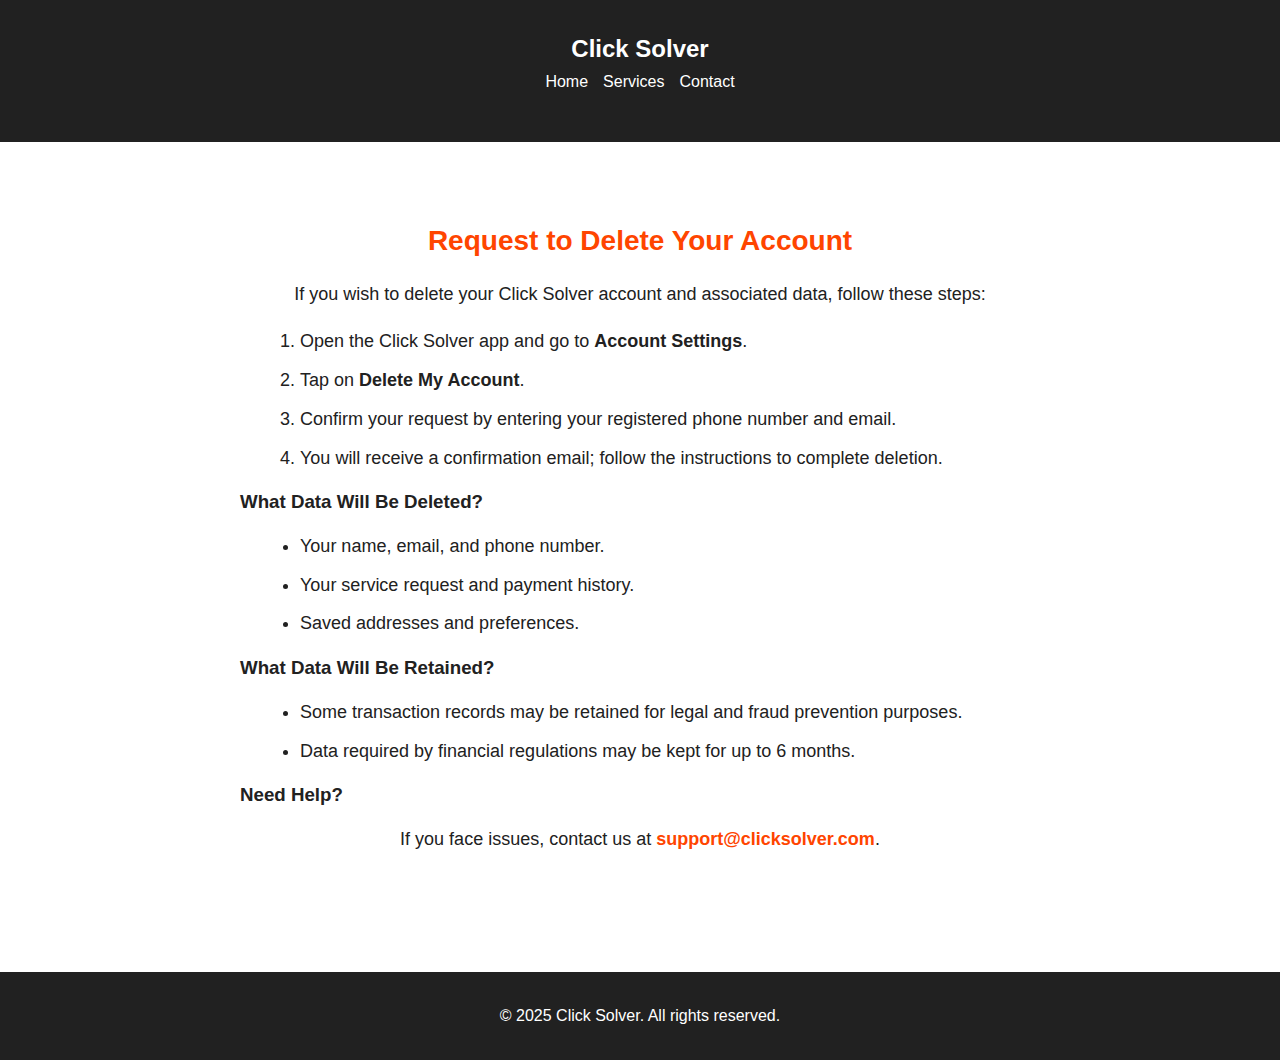
==== delete-account/index.html @ 700e9b3b "added delete-account detail" ====
<!DOCTYPE html>
<html lang="en">
<head>
  <meta charset="UTF-8">
  <meta name="viewport" content="width=device-width, initial-scale=1.0">
  <title>Delete Account - Click Solver</title>
  <meta name="description" content="Request to delete your Click Solver account. Learn how to remove your data and what information is retained.">
  
  <style>
    /* General Page Styling */
    body {
      font-family: Arial, sans-serif;
      margin: 0;
      padding: 0;
      background-color: #ffffff;
      color: #212121;
      text-align: center;
    }

    /* Container */
    .container {
      max-width: 800px;
      margin: 0 auto;
      padding: 20px;
    }

    /* Header */
    header {
      background-color: #212121;
      color: white;
      padding: 15px 0;
      text-align: center;
    }

    header h1 {
      font-size: 24px;
      margin: 0;
    }

    /* Navigation */
    nav ul {
      list-style: none;
      padding: 0;
      margin-top: 10px;
      display: flex;
      justify-content: center;
      gap: 15px;
    }

    nav ul li {
      display: inline;
    }

    nav ul li a {
      color: white;
      text-decoration: none;
      font-size: 16px;
    }

    nav ul li a:hover {
      text-decoration: underline;
    }

    /* Delete Account Section */
    .delete-account {
      padding: 40px 20px;
      text-align: left;
    }

    .delete-account h2 {
      color: #ff4500;
      font-size: 28px;
      text-align: center;
    }

    .delete-account p {
      font-size: 18px;
      line-height: 1.6;
      text-align: center;
    }

    .delete-account ol, .delete-account ul {
      font-size: 18px;
      line-height: 1.6;
      margin-left: 20px;
    }

    .delete-account ol li, .delete-account ul li {
      margin-bottom: 10px;
    }

    /* Email Link */
    .delete-account a {
      color: #ff4500;
      font-weight: bold;
      text-decoration: none;
    }

    .delete-account a:hover {
      text-decoration: underline;
    }

    /* Footer */
    footer {
      background-color: #212121;
      color: white;
      text-align: center;
      padding: 15px 0;
      margin-top: 40px;
    }

    footer p {
      margin: 0;
    }
  </style>
</head>
<body>
  <header>
    <div class="container">
      <h1>Click Solver</h1>
      <nav>
        <ul class="nav-links">
          <li><a href="/">Home</a></li>
          <li><a href="/#services">Services</a></li>
          <li><a href="/#contact">Contact</a></li>
        </ul>
      </nav>
    </div>
  </header>

  <section class="delete-account">
    <div class="container">
      <h2>Request to Delete Your Account</h2>
      <p>If you wish to delete your Click Solver account and associated data, follow these steps:</p>
      <ol>
        <li>Open the Click Solver app and go to <strong>Account Settings</strong>.</li>
        <li>Tap on <strong>Delete My Account</strong>.</li>
        <li>Confirm your request by entering your registered phone number and email.</li>
        <li>You will receive a confirmation email; follow the instructions to complete deletion.</li>
      </ol>

      <h3>What Data Will Be Deleted?</h3>
      <ul>
        <li>Your name, email, and phone number.</li>
        <li>Your service request and payment history.</li>
        <li>Saved addresses and preferences.</li>
      </ul>

      <h3>What Data Will Be Retained?</h3>
      <ul>
        <li>Some transaction records may be retained for legal and fraud prevention purposes.</li>
        <li>Data required by financial regulations may be kept for up to 6 months.</li>
      </ul>

      <h3>Need Help?</h3>
      <p>If you face issues, contact us at <a href="mailto:support@clicksolver.com">support@clicksolver.com</a>.</p>
    </div>
  </section>

  <footer>
    <div class="container">
      <p>&copy; 2025 Click Solver. All rights reserved.</p>
    </div>
  </footer>
</body>
</html>
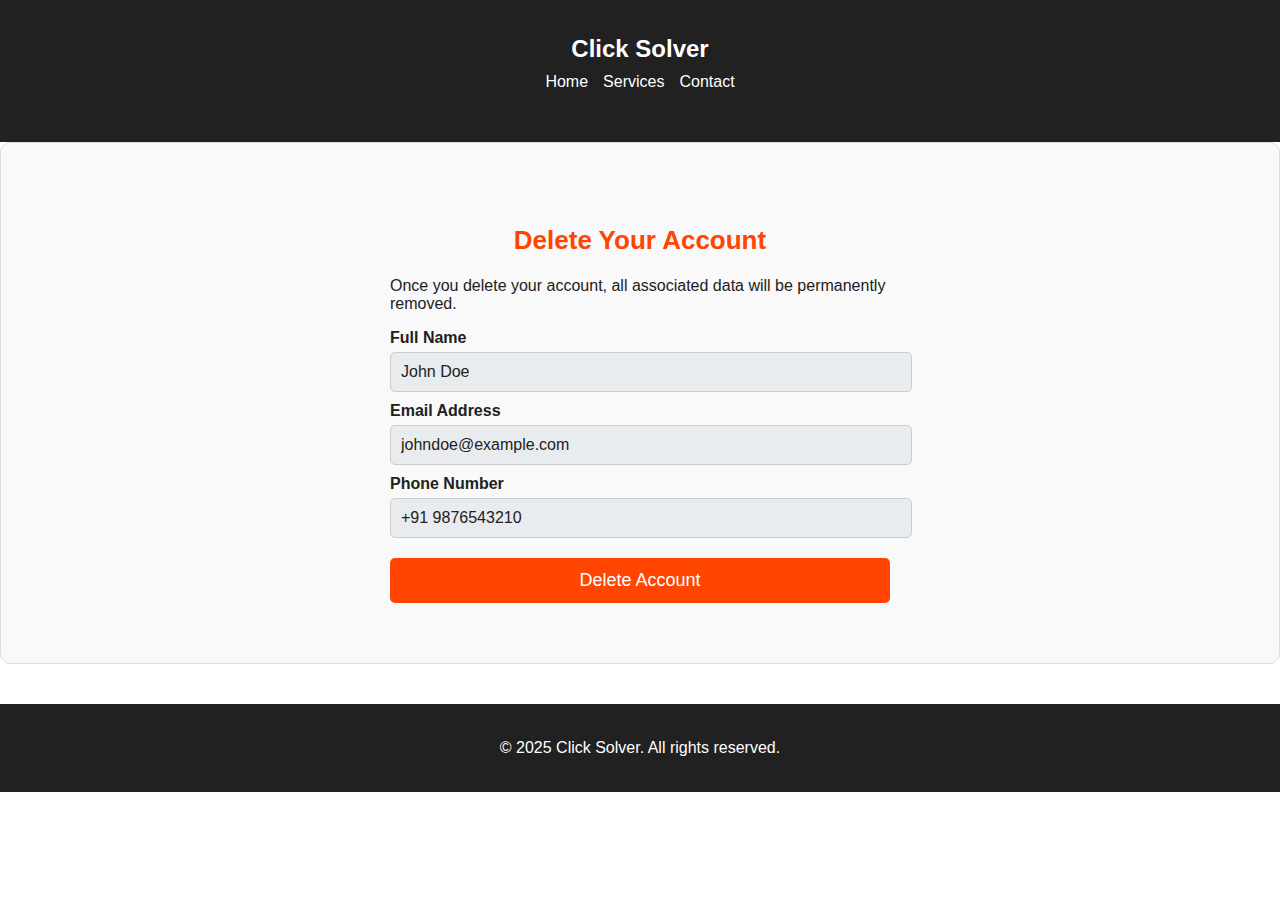
==== commit 06f95d9e: "added delete-account details" ====
--- a/delete-account/index.html
+++ b/delete-account/index.html
@@ -5,7 +5,7 @@
   <meta name="viewport" content="width=device-width, initial-scale=1.0">
   <title>Delete Account - Click Solver</title>
   <meta name="description" content="Request to delete your Click Solver account. Learn how to remove your data and what information is retained.">
-  
+
   <style>
     /* General Page Styling */
     body {
@@ -19,7 +19,7 @@
 
     /* Container */
     .container {
-      max-width: 800px;
+      max-width: 500px;
       margin: 0 auto;
       padding: 20px;
     }
@@ -65,39 +65,108 @@
     .delete-account {
       padding: 40px 20px;
       text-align: left;
+      border: 1px solid #ddd;
+      border-radius: 10px;
+      background: #f9f9f9;
     }
 
     .delete-account h2 {
       color: #ff4500;
-      font-size: 28px;
-      text-align: center;
-    }
-
-    .delete-account p {
+      font-size: 26px;
+      text-align: center;
+    }
+
+    .delete-account label {
+      display: block;
+      font-size: 16px;
+      margin-top: 10px;
+      font-weight: bold;
+    }
+
+    .delete-account input {
+      width: 100%;
+      padding: 10px;
+      margin-top: 5px;
+      border: 1px solid #ccc;
+      border-radius: 5px;
+      font-size: 16px;
+      background: #e9ecef;
+      color: #212121;
+    }
+
+    /* Delete Button */
+    .delete-btn {
+      width: 100%;
+      background: #ff4500;
+      color: white;
       font-size: 18px;
-      line-height: 1.6;
-      text-align: center;
-    }
-
-    .delete-account ol, .delete-account ul {
-      font-size: 18px;
-      line-height: 1.6;
-      margin-left: 20px;
-    }
-
-    .delete-account ol li, .delete-account ul li {
-      margin-bottom: 10px;
-    }
-
-    /* Email Link */
-    .delete-account a {
+      padding: 12px;
+      border: none;
+      border-radius: 5px;
+      margin-top: 20px;
+      cursor: pointer;
+      transition: background 0.3s;
+    }
+
+    .delete-btn:hover {
+      background: #d13800;
+    }
+
+    /* Confirmation Modal */
+    .modal {
+      display: none;
+      position: fixed;
+      top: 0;
+      left: 0;
+      width: 100%;
+      height: 100%;
+      background: rgba(0, 0, 0, 0.5);
+      justify-content: center;
+      align-items: center;
+    }
+
+    .modal-content {
+      background: white;
+      padding: 20px;
+      border-radius: 8px;
+      width: 90%;
+      max-width: 400px;
+      text-align: center;
+    }
+
+    .modal-content h3 {
       color: #ff4500;
-      font-weight: bold;
-      text-decoration: none;
-    }
-
-    .delete-account a:hover {
-      text-decoration: underline;
+      font-size: 22px;
+    }
+
+    .modal-buttons {
+      display: flex;
+      justify-content: space-between;
+      margin-top: 20px;
+    }
+
+    .cancel-btn, .confirm-btn {
+      flex: 1;
+      margin: 0 10px;
+      padding: 12px;
+      border: none;
+      border-radius: 5px;
+      font-size: 16px;
+      cursor: pointer;
+    }
+
+    .cancel-btn {
+      background: #ccc;
+      color: #212121;
+    }
+
+    .confirm-btn {
+      background: #ff4500;
+      color: white;
+    }
+
+    .confirm-btn:hover {
+      background: #d13800;
     }
 
     /* Footer */
@@ -130,37 +199,76 @@
 
   <section class="delete-account">
     <div class="container">
-      <h2>Request to Delete Your Account</h2>
-      <p>If you wish to delete your Click Solver account and associated data, follow these steps:</p>
-      <ol>
-        <li>Open the Click Solver app and go to <strong>Account Settings</strong>.</li>
-        <li>Tap on <strong>Delete My Account</strong>.</li>
-        <li>Confirm your request by entering your registered phone number and email.</li>
-        <li>You will receive a confirmation email; follow the instructions to complete deletion.</li>
-      </ol>
-
-      <h3>What Data Will Be Deleted?</h3>
-      <ul>
-        <li>Your name, email, and phone number.</li>
-        <li>Your service request and payment history.</li>
-        <li>Saved addresses and preferences.</li>
-      </ul>
-
-      <h3>What Data Will Be Retained?</h3>
-      <ul>
-        <li>Some transaction records may be retained for legal and fraud prevention purposes.</li>
-        <li>Data required by financial regulations may be kept for up to 6 months.</li>
-      </ul>
-
-      <h3>Need Help?</h3>
-      <p>If you face issues, contact us at <a href="mailto:support@clicksolver.com">support@clicksolver.com</a>.</p>
+      <h2>Delete Your Account</h2>
+      <p>Once you delete your account, all associated data will be permanently removed.</p>
+
+      <label for="full-name">Full Name</label>
+      <input type="text" id="full-name" disabled>
+
+      <label for="email">Email Address</label>
+      <input type="email" id="email" disabled>
+
+      <label for="phone">Phone Number</label>
+      <input type="text" id="phone" disabled>
+
+      <button class="delete-btn" onclick="openModal()">Delete Account</button>
     </div>
   </section>
+
+  <!-- Confirmation Modal -->
+  <div id="confirmationModal" class="modal">
+    <div class="modal-content">
+      <h3>Are you sure you want to delete your account?</h3>
+      <p>This action cannot be undone.</p>
+      <div class="modal-buttons">
+        <button class="cancel-btn" onclick="closeModal()">Cancel</button>
+        <button class="confirm-btn" onclick="deleteAccount()">Yes, Delete</button>
+      </div>
+    </div>
+  </div>
 
   <footer>
     <div class="container">
       <p>&copy; 2025 Click Solver. All rights reserved.</p>
     </div>
   </footer>
+
+  <script>
+    // Example function to load user details (Replace with actual data retrieval)
+    function loadUserDetails() {
+      // Simulating user details (In real case, fetch from backend or localStorage)
+      const user = {
+        name: "John Doe",
+        email: "johndoe@example.com",
+        phone: "+91 9876543210"
+      };
+
+      document.getElementById("full-name").value = user.name;
+      document.getElementById("email").value = user.email;
+      document.getElementById("phone").value = user.phone;
+    }
+
+    // Open Confirmation Modal
+    function openModal() {
+      document.getElementById("confirmationModal").style.display = "flex";
+    }
+
+    // Close Confirmation Modal
+    function closeModal() {
+      document.getElementById("confirmationModal").style.display = "none";
+    }
+
+    // Delete Account Function (Replace with actual API call)
+    function deleteAccount() {
+      alert("Your account has been deleted successfully!");
+      closeModal();
+
+      // Simulating account deletion (In real case, make API request)
+      window.location.href = "/";
+    }
+
+    // Load user details when the page loads
+    window.onload = loadUserDetails;
+  </script>
 </body>
 </html>
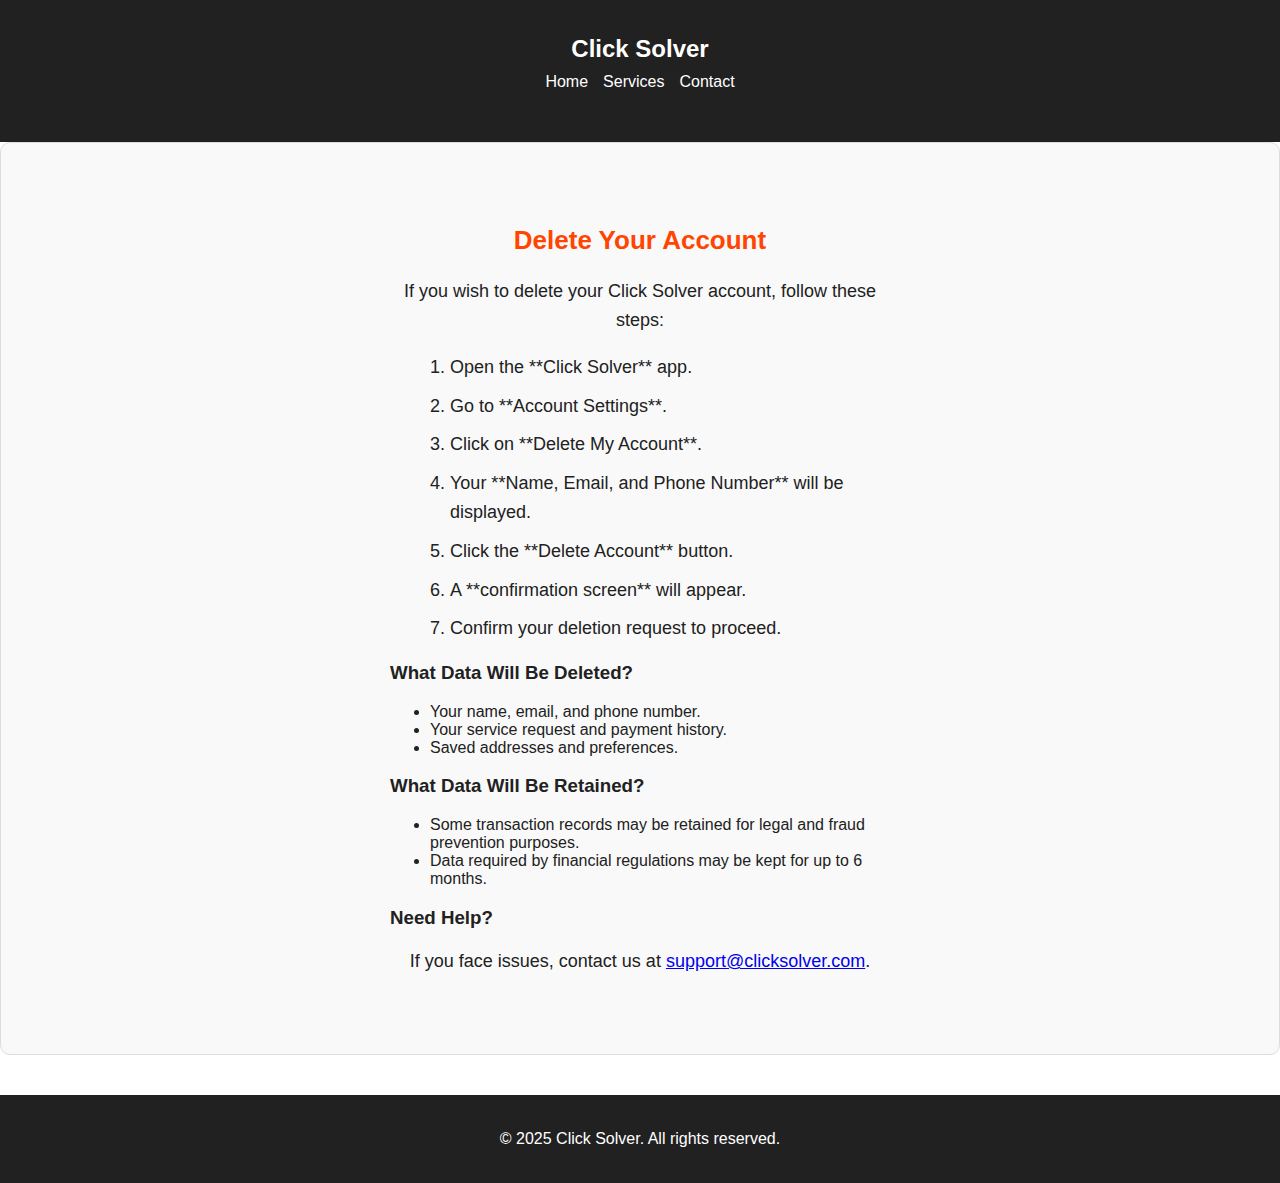
==== commit 103c77c4: "added delete-account details changed" ====
--- a/delete-account/index.html
+++ b/delete-account/index.html
@@ -76,97 +76,20 @@
       text-align: center;
     }
 
-    .delete-account label {
-      display: block;
-      font-size: 16px;
-      margin-top: 10px;
-      font-weight: bold;
-    }
-
-    .delete-account input {
-      width: 100%;
-      padding: 10px;
-      margin-top: 5px;
-      border: 1px solid #ccc;
-      border-radius: 5px;
-      font-size: 16px;
-      background: #e9ecef;
-      color: #212121;
-    }
-
-    /* Delete Button */
-    .delete-btn {
-      width: 100%;
-      background: #ff4500;
-      color: white;
+    .delete-account p {
       font-size: 18px;
-      padding: 12px;
-      border: none;
-      border-radius: 5px;
-      margin-top: 20px;
-      cursor: pointer;
-      transition: background 0.3s;
-    }
-
-    .delete-btn:hover {
-      background: #d13800;
-    }
-
-    /* Confirmation Modal */
-    .modal {
-      display: none;
-      position: fixed;
-      top: 0;
-      left: 0;
-      width: 100%;
-      height: 100%;
-      background: rgba(0, 0, 0, 0.5);
-      justify-content: center;
-      align-items: center;
-    }
-
-    .modal-content {
-      background: white;
-      padding: 20px;
-      border-radius: 8px;
-      width: 90%;
-      max-width: 400px;
+      line-height: 1.6;
       text-align: center;
     }
 
-    .modal-content h3 {
-      color: #ff4500;
-      font-size: 22px;
+    .delete-account ol {
+      font-size: 18px;
+      line-height: 1.6;
+      margin-left: 20px;
     }
 
-    .modal-buttons {
-      display: flex;
-      justify-content: space-between;
-      margin-top: 20px;
-    }
-
-    .cancel-btn, .confirm-btn {
-      flex: 1;
-      margin: 0 10px;
-      padding: 12px;
-      border: none;
-      border-radius: 5px;
-      font-size: 16px;
-      cursor: pointer;
-    }
-
-    .cancel-btn {
-      background: #ccc;
-      color: #212121;
-    }
-
-    .confirm-btn {
-      background: #ff4500;
-      color: white;
-    }
-
-    .confirm-btn:hover {
-      background: #d13800;
+    .delete-account ol li {
+      margin-bottom: 10px;
     }
 
     /* Footer */
@@ -200,75 +123,39 @@
   <section class="delete-account">
     <div class="container">
       <h2>Delete Your Account</h2>
-      <p>Once you delete your account, all associated data will be permanently removed.</p>
+      <p>If you wish to delete your Click Solver account, follow these steps:</p>
+      <ol>
+        <li>Open the **Click Solver** app.</li>
+        <li>Go to **Account Settings**.</li>
+        <li>Click on **Delete My Account**.</li>
+        <li>Your **Name, Email, and Phone Number** will be displayed.</li>
+        <li>Click the **Delete Account** button.</li>
+        <li>A **confirmation screen** will appear.</li>
+        <li>Confirm your deletion request to proceed.</li>
+      </ol>
 
-      <label for="full-name">Full Name</label>
-      <input type="text" id="full-name" disabled>
+      <h3>What Data Will Be Deleted?</h3>
+      <ul>
+        <li>Your name, email, and phone number.</li>
+        <li>Your service request and payment history.</li>
+        <li>Saved addresses and preferences.</li>
+      </ul>
 
-      <label for="email">Email Address</label>
-      <input type="email" id="email" disabled>
+      <h3>What Data Will Be Retained?</h3>
+      <ul>
+        <li>Some transaction records may be retained for legal and fraud prevention purposes.</li>
+        <li>Data required by financial regulations may be kept for up to 6 months.</li>
+      </ul>
 
-      <label for="phone">Phone Number</label>
-      <input type="text" id="phone" disabled>
-
-      <button class="delete-btn" onclick="openModal()">Delete Account</button>
+      <h3>Need Help?</h3>
+      <p>If you face issues, contact us at <a href="mailto:support@clicksolver.com">support@clicksolver.com</a>.</p>
     </div>
   </section>
-
-  <!-- Confirmation Modal -->
-  <div id="confirmationModal" class="modal">
-    <div class="modal-content">
-      <h3>Are you sure you want to delete your account?</h3>
-      <p>This action cannot be undone.</p>
-      <div class="modal-buttons">
-        <button class="cancel-btn" onclick="closeModal()">Cancel</button>
-        <button class="confirm-btn" onclick="deleteAccount()">Yes, Delete</button>
-      </div>
-    </div>
-  </div>
 
   <footer>
     <div class="container">
       <p>&copy; 2025 Click Solver. All rights reserved.</p>
     </div>
   </footer>
-
-  <script>
-    // Example function to load user details (Replace with actual data retrieval)
-    function loadUserDetails() {
-      // Simulating user details (In real case, fetch from backend or localStorage)
-      const user = {
-        name: "John Doe",
-        email: "johndoe@example.com",
-        phone: "+91 9876543210"
-      };
-
-      document.getElementById("full-name").value = user.name;
-      document.getElementById("email").value = user.email;
-      document.getElementById("phone").value = user.phone;
-    }
-
-    // Open Confirmation Modal
-    function openModal() {
-      document.getElementById("confirmationModal").style.display = "flex";
-    }
-
-    // Close Confirmation Modal
-    function closeModal() {
-      document.getElementById("confirmationModal").style.display = "none";
-    }
-
-    // Delete Account Function (Replace with actual API call)
-    function deleteAccount() {
-      alert("Your account has been deleted successfully!");
-      closeModal();
-
-      // Simulating account deletion (In real case, make API request)
-      window.location.href = "/";
-    }
-
-    // Load user details when the page loads
-    window.onload = loadUserDetails;
-  </script>
 </body>
 </html>
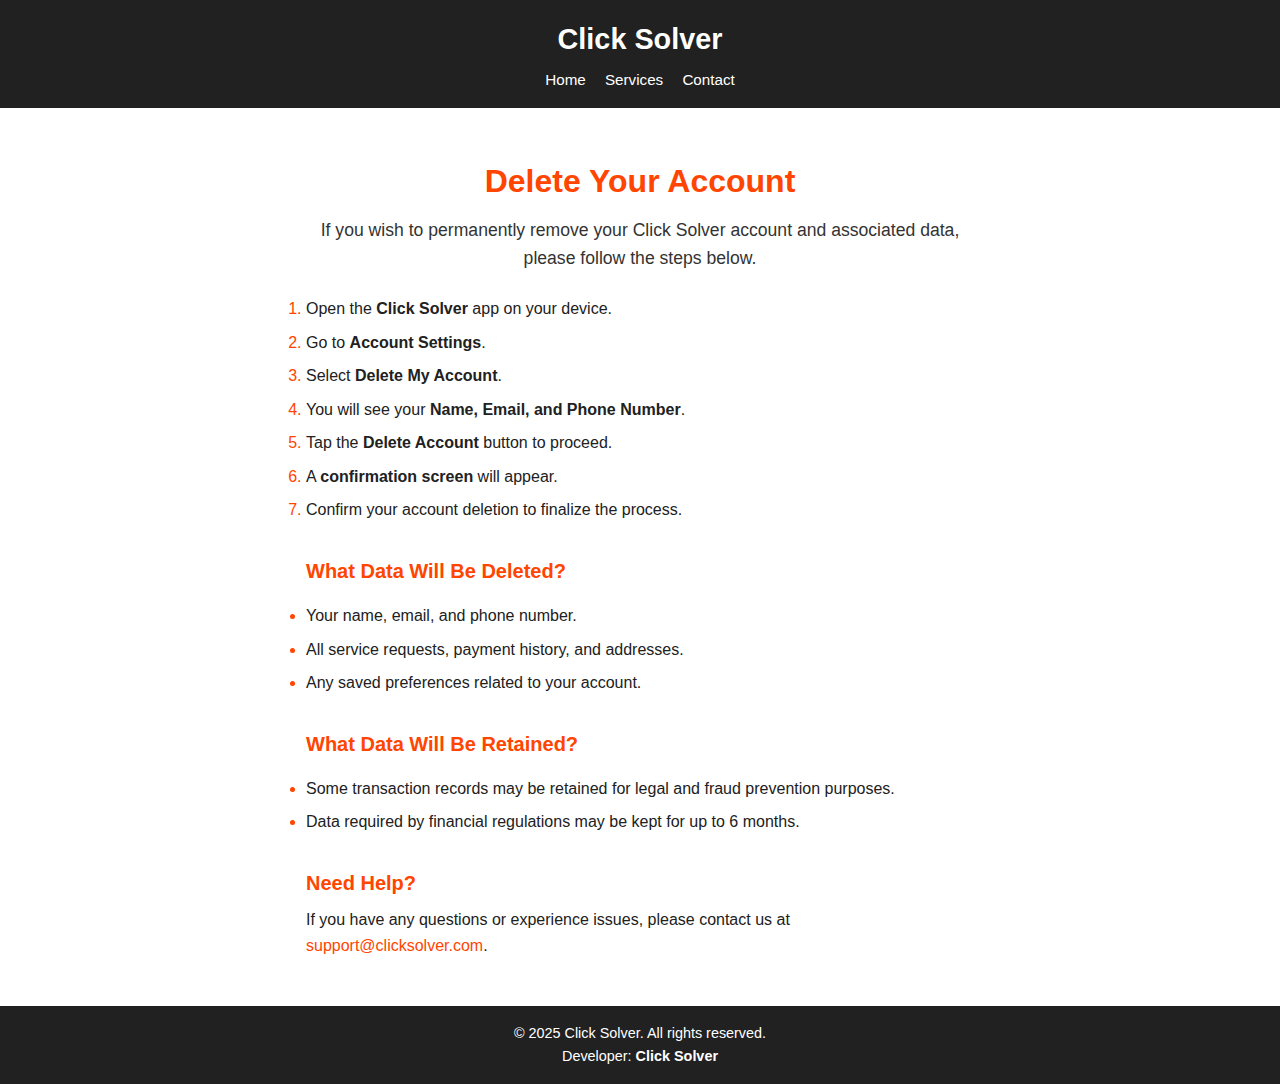
==== commit 92d36c1a: "added delete-account details changed 1" ====
--- a/delete-account/index.html
+++ b/delete-account/index.html
@@ -1,161 +1,190 @@
 <!DOCTYPE html>
 <html lang="en">
 <head>
-  <meta charset="UTF-8">
-  <meta name="viewport" content="width=device-width, initial-scale=1.0">
+  <meta charset="UTF-8" />
+  <meta name="viewport" content="width=device-width,initial-scale=1.0" />
   <title>Delete Account - Click Solver</title>
-  <meta name="description" content="Request to delete your Click Solver account. Learn how to remove your data and what information is retained.">
+  <meta
+    name="description"
+    content="How to permanently delete your Click Solver account. Learn which data is removed and what is retained for legal or fraud prevention purposes."
+  />
 
+  <!-- Inline CSS for a clean, self-contained page -->
   <style>
-    /* General Page Styling */
+    /* ------------------ RESET & BASE ------------------ */
+    * {
+      margin: 0;
+      padding: 0;
+      box-sizing: border-box;
+    }
     body {
       font-family: Arial, sans-serif;
-      margin: 0;
-      padding: 0;
       background-color: #ffffff;
       color: #212121;
-      text-align: center;
+      line-height: 1.6;
+    }
+    a {
+      color: #ff4500;
+      text-decoration: none;
+      transition: 0.2s ease-in-out;
+    }
+    a:hover {
+      text-decoration: underline;
     }
 
-    /* Container */
-    .container {
-      max-width: 500px;
-      margin: 0 auto;
-      padding: 20px;
-    }
-
-    /* Header */
+    /* ------------------ HEADER ------------------ */
     header {
       background-color: #212121;
-      color: white;
-      padding: 15px 0;
+      padding: 1rem;
       text-align: center;
+      color: #fff;
     }
-
-    header h1 {
-      font-size: 24px;
-      margin: 0;
+    header .brand {
+      font-size: 1.8rem;
+      font-weight: bold;
+      margin-bottom: 0.3rem;
     }
-
-    /* Navigation */
     nav ul {
       list-style: none;
-      padding: 0;
-      margin-top: 10px;
       display: flex;
       justify-content: center;
-      gap: 15px;
+      gap: 1.2rem;
     }
-
-    nav ul li {
-      display: inline;
+    nav ul li a {
+      color: #fff;
+      font-size: 0.95rem;
+      text-decoration: none;
     }
-
-    nav ul li a {
-      color: white;
-      text-decoration: none;
-      font-size: 16px;
-    }
-
     nav ul li a:hover {
       text-decoration: underline;
     }
 
-    /* Delete Account Section */
-    .delete-account {
-      padding: 40px 20px;
-      text-align: left;
-      border: 1px solid #ddd;
-      border-radius: 10px;
-      background: #f9f9f9;
+    /* ------------------ CONTAINER ------------------ */
+    .container {
+      width: 90%;
+      max-width: 700px;
+      margin: 2rem auto;
+      padding: 1rem;
     }
 
-    .delete-account h2 {
+    /* ------------------ MAIN CONTENT ------------------ */
+    .title {
+      font-size: 2rem;
       color: #ff4500;
-      font-size: 26px;
+      margin-bottom: 0.5rem;
       text-align: center;
     }
-
-    .delete-account p {
-      font-size: 18px;
-      line-height: 1.6;
+    .subtitle {
+      font-size: 1.1rem;
       text-align: center;
+      margin-bottom: 1.5rem;
+      color: #333;
     }
 
-    .delete-account ol {
-      font-size: 18px;
-      line-height: 1.6;
-      margin-left: 20px;
+    .steps, .data-list {
+      margin: 1rem 0 2rem;
+      font-size: 1rem;
+    }
+    .steps li,
+    .data-list li {
+      margin: 0.5rem 0;
+    }
+    .steps li::marker,
+    .data-list li::marker {
+      color: #ff4500;
+    }
+    .section-heading {
+      font-size: 1.25rem;
+      color: #ff4500;
+      margin-bottom: 0.5rem;
+      margin-top: 1rem;
     }
 
-    .delete-account ol li {
-      margin-bottom: 10px;
+    /* ------------------ FOOTER ------------------ */
+    footer {
+      background-color: #212121;
+      color: #ffffff;
+      text-align: center;
+      padding: 1rem;
+      margin-top: 2rem;
+    }
+    footer p {
+      font-size: 0.9rem;
     }
 
-    /* Footer */
-    footer {
-      background-color: #212121;
-      color: white;
-      text-align: center;
-      padding: 15px 0;
-      margin-top: 40px;
-    }
-
-    footer p {
-      margin: 0;
+    /* ------------------ RESPONSIVE MEDIA QUERY ------------------ */
+    @media (max-width: 600px) {
+      .title {
+        font-size: 1.6rem;
+      }
+      .subtitle {
+        font-size: 1rem;
+      }
     }
   </style>
 </head>
 <body>
+  <!-- ================= HEADER ================= -->
   <header>
-    <div class="container">
-      <h1>Click Solver</h1>
-      <nav>
-        <ul class="nav-links">
-          <li><a href="/">Home</a></li>
-          <li><a href="/#services">Services</a></li>
-          <li><a href="/#contact">Contact</a></li>
-        </ul>
-      </nav>
-    </div>
+    <div class="brand">Click Solver</div>
+    <nav>
+      <ul>
+        <li><a href="/">Home</a></li>
+        <li><a href="/#services">Services</a></li>
+        <li><a href="/#contact">Contact</a></li>
+      </ul>
+    </nav>
   </header>
 
-  <section class="delete-account">
-    <div class="container">
-      <h2>Delete Your Account</h2>
-      <p>If you wish to delete your Click Solver account, follow these steps:</p>
-      <ol>
-        <li>Open the **Click Solver** app.</li>
-        <li>Go to **Account Settings**.</li>
-        <li>Click on **Delete My Account**.</li>
-        <li>Your **Name, Email, and Phone Number** will be displayed.</li>
-        <li>Click the **Delete Account** button.</li>
-        <li>A **confirmation screen** will appear.</li>
-        <li>Confirm your deletion request to proceed.</li>
-      </ol>
+  <!-- ================= MAIN CONTENT ================= -->
+  <main class="container">
+    <h1 class="title">Delete Your Account</h1>
+    <p class="subtitle">
+      If you wish to permanently remove your Click Solver account and associated data,
+      please follow the steps below.
+    </p>
 
-      <h3>What Data Will Be Deleted?</h3>
-      <ul>
-        <li>Your name, email, and phone number.</li>
-        <li>Your service request and payment history.</li>
-        <li>Saved addresses and preferences.</li>
-      </ul>
+    <!-- Steps to delete the account in the app -->
+    <ol class="steps">
+      <li>Open the <strong>Click Solver</strong> app on your device.</li>
+      <li>Go to <strong>Account Settings</strong>.</li>
+      <li>Select <strong>Delete My Account</strong>.</li>
+      <li>You will see your <strong>Name, Email, and Phone Number</strong>.</li>
+      <li>Tap the <strong>Delete Account</strong> button to proceed.</li>
+      <li>A <strong>confirmation screen</strong> will appear.</li>
+      <li>Confirm your account deletion to finalize the process.</li>
+    </ol>
 
-      <h3>What Data Will Be Retained?</h3>
-      <ul>
-        <li>Some transaction records may be retained for legal and fraud prevention purposes.</li>
-        <li>Data required by financial regulations may be kept for up to 6 months.</li>
-      </ul>
+    <!-- Data removed or retained -->
+    <h2 class="section-heading">What Data Will Be Deleted?</h2>
+    <ul class="data-list">
+      <li>Your name, email, and phone number.</li>
+      <li>All service requests, payment history, and addresses.</li>
+      <li>Any saved preferences related to your account.</li>
+    </ul>
 
-      <h3>Need Help?</h3>
-      <p>If you face issues, contact us at <a href="mailto:support@clicksolver.com">support@clicksolver.com</a>.</p>
-    </div>
-  </section>
+    <h2 class="section-heading">What Data Will Be Retained?</h2>
+    <ul class="data-list">
+      <li>
+        Some transaction records may be retained for legal and fraud prevention
+        purposes.
+      </li>
+      <li>Data required by financial regulations may be kept for up to 6 months.</li>
+    </ul>
 
+    <!-- Support Contact -->
+    <h2 class="section-heading">Need Help?</h2>
+    <p>
+      If you have any questions or experience issues,
+      please contact us at
+      <a href="mailto:support@clicksolver.com">support@clicksolver.com</a>.
+    </p>
+  </main>
+
+  <!-- ================= FOOTER ================= -->
   <footer>
-    <div class="container">
-      <p>&copy; 2025 Click Solver. All rights reserved.</p>
-    </div>
+    <p>&copy; 2025 Click Solver. All rights reserved.</p>
+    <p>Developer: <strong>Click Solver</strong></p>
   </footer>
 </body>
 </html>
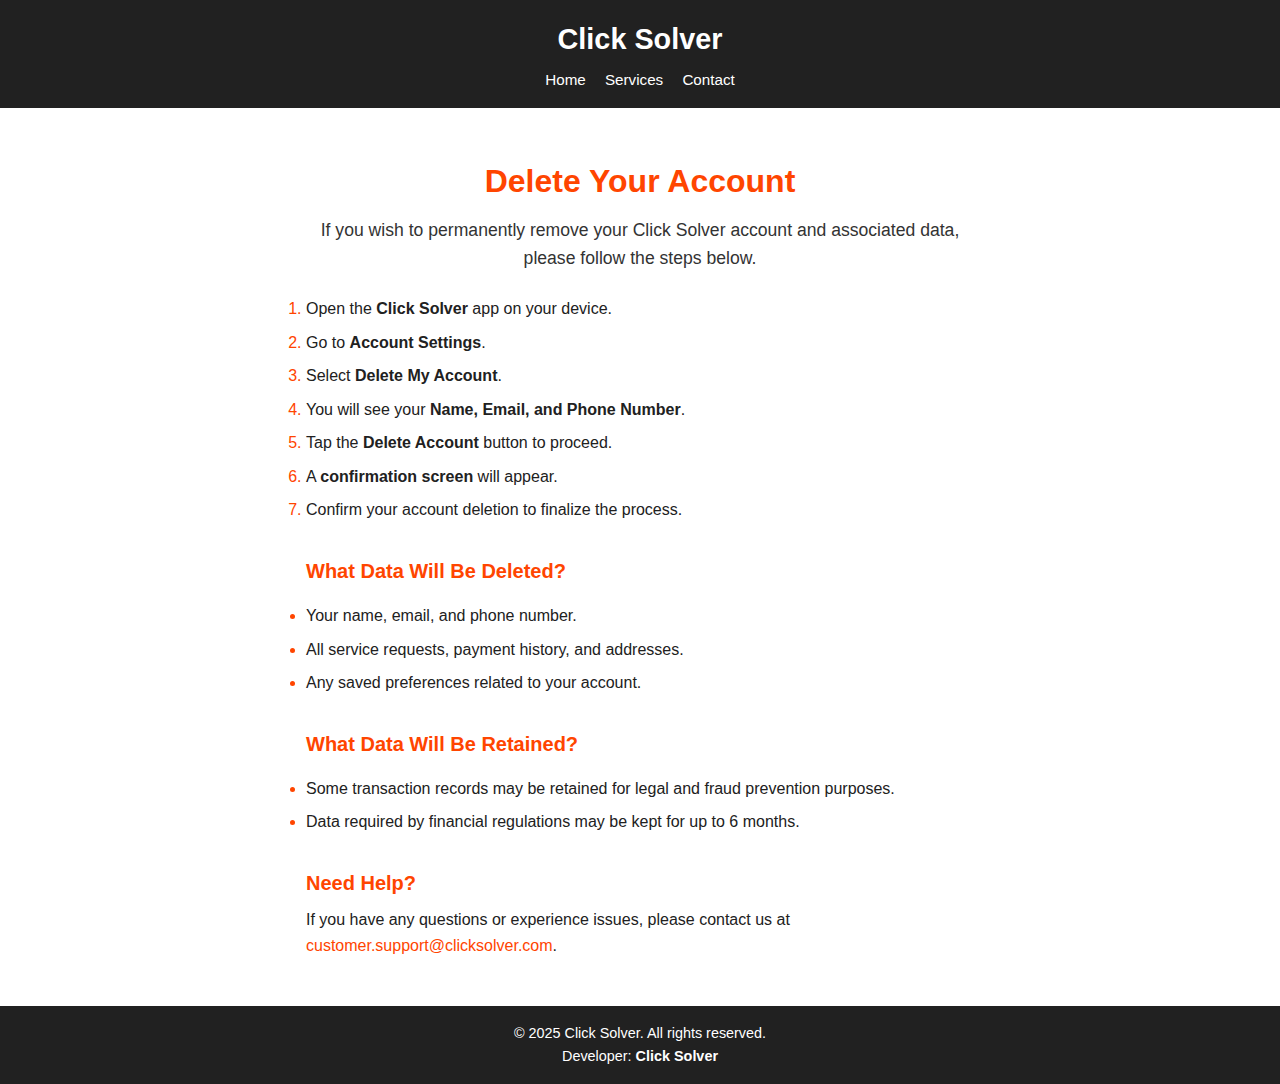
==== commit dbb2d6d4: "added delete-account details changed 1" ====
--- a/delete-account/index.html
+++ b/delete-account/index.html
@@ -177,7 +177,7 @@
     <p>
       If you have any questions or experience issues,
       please contact us at
-      <a href="mailto:support@clicksolver.com">support@clicksolver.com</a>.
+      <a href="mailto:customer.support@clicksolver.com">customer.support@clicksolver.com</a>.
     </p>
   </main>
 
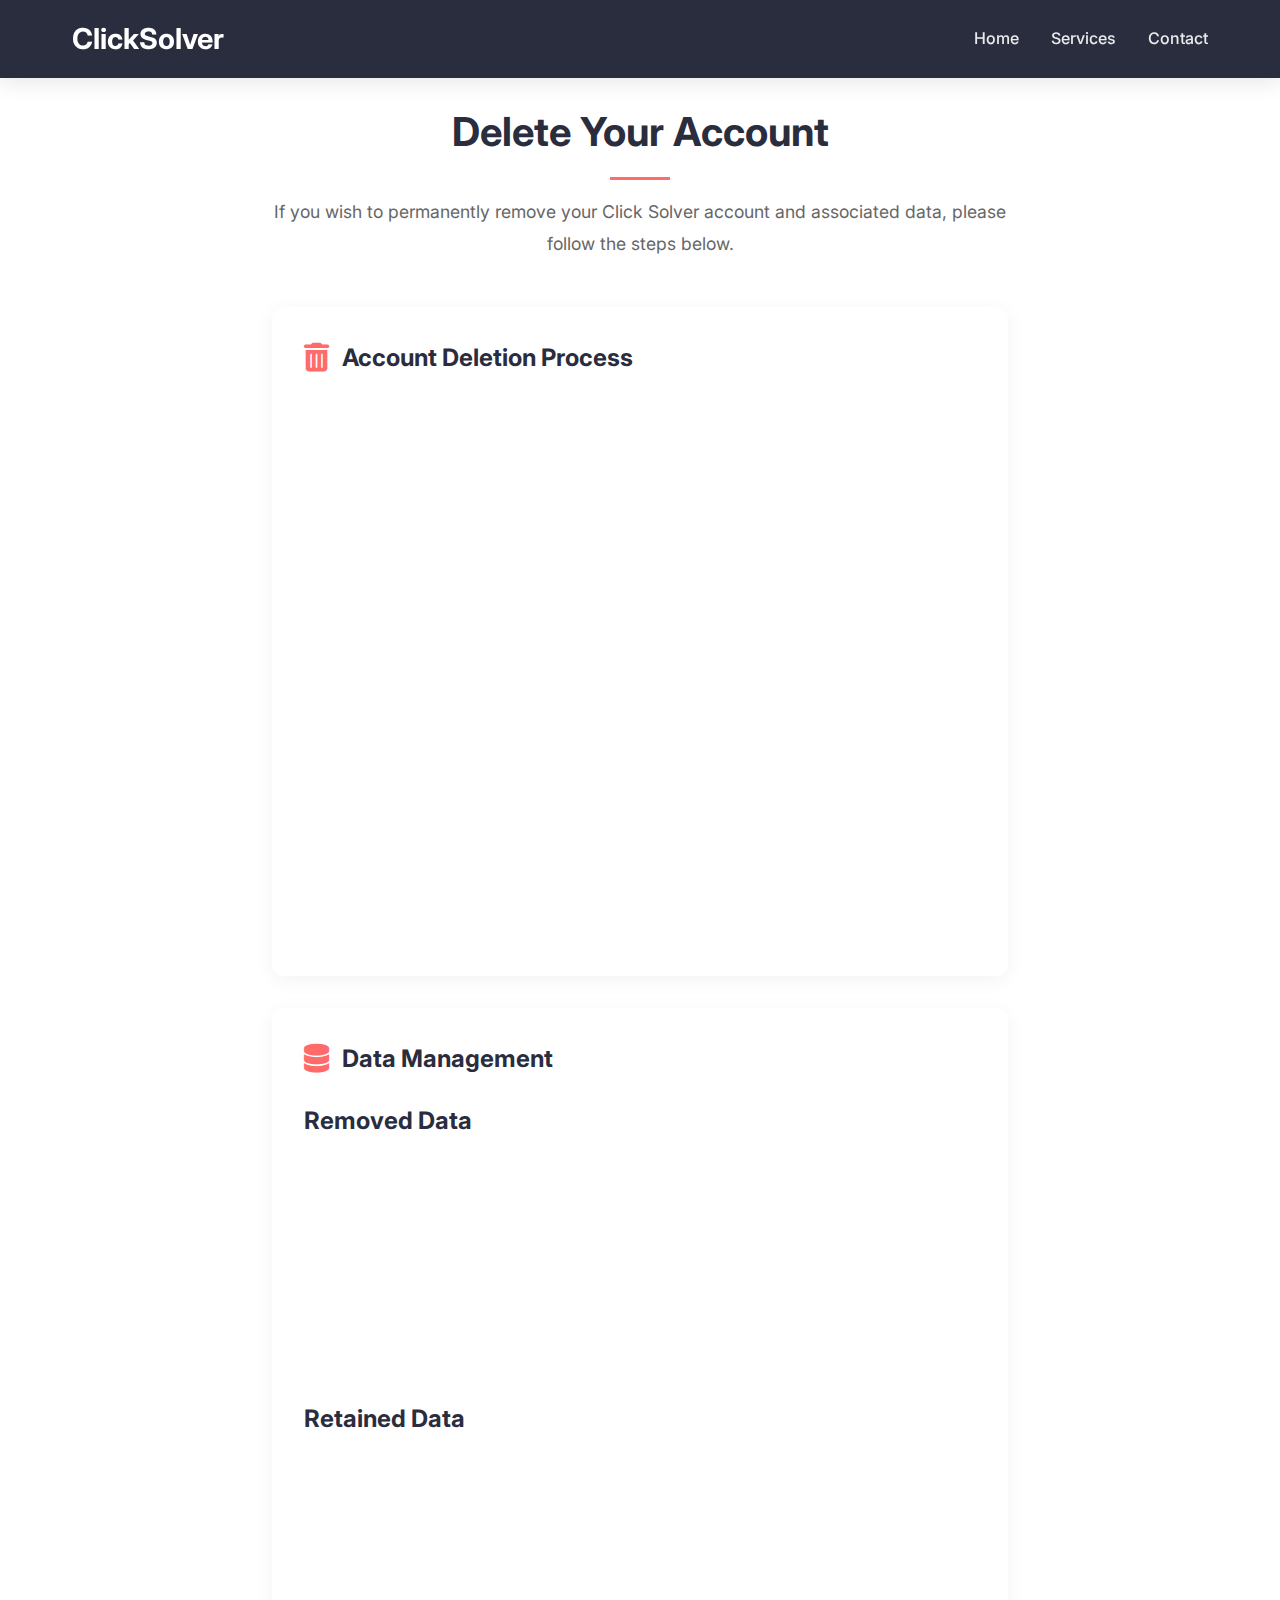
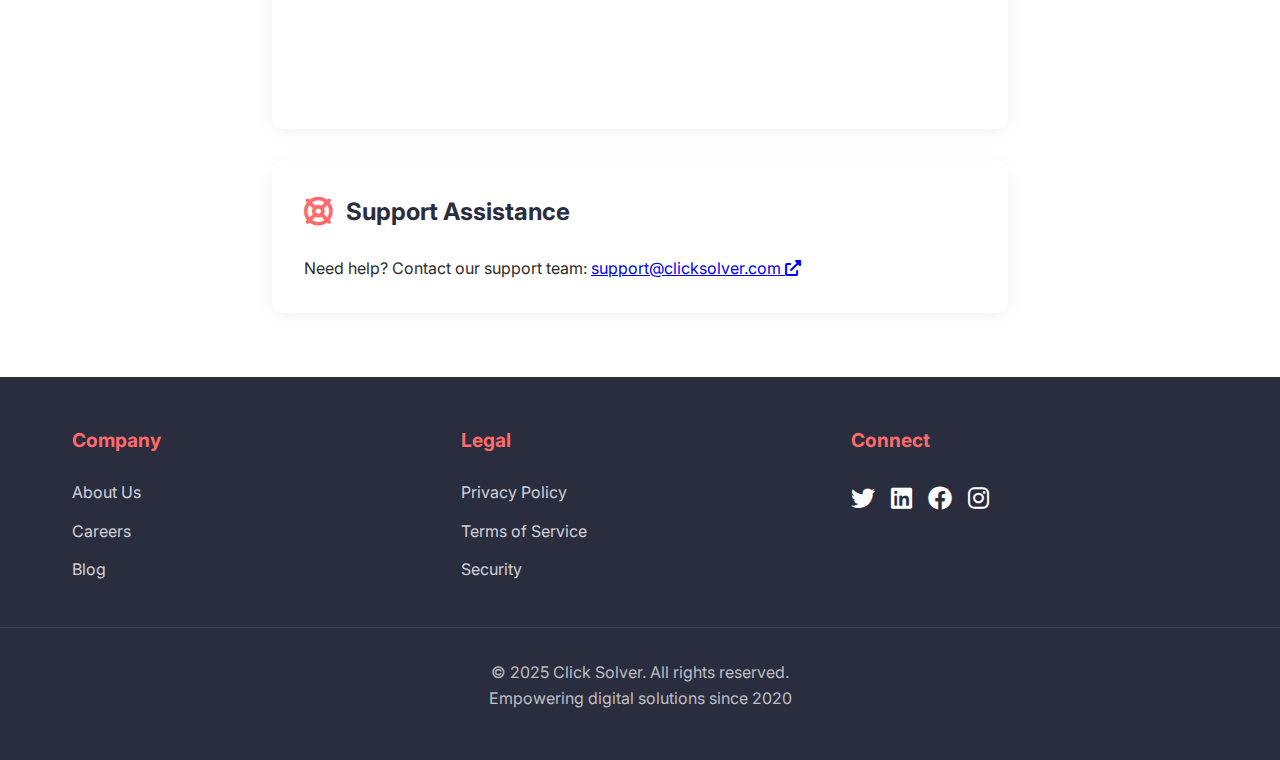
==== commit bfc49ad1: "privacy policy updated" ====
--- a/delete-account/index.html
+++ b/delete-account/index.html
@@ -2,123 +2,317 @@
 <html lang="en">
 <head>
   <meta charset="UTF-8" />
-  <meta name="viewport" content="width=device-width,initial-scale=1.0" />
+  <meta name="viewport" content="width=device-width, initial-scale=1.0" />
   <title>Delete Account - Click Solver</title>
-  <meta
-    name="description"
-    content="How to permanently delete your Click Solver account. Learn which data is removed and what is retained for legal or fraud prevention purposes."
-  />
-
-  <!-- Inline CSS for a clean, self-contained page -->
+  <meta name="description" content="How to permanently delete your Click Solver account. Learn which data is removed and what is retained for legal or fraud prevention purposes." />
+  
+  <!-- Fonts & Icons -->
+  <link href="https://fonts.googleapis.com/css2?family=Inter:wght@300;400;500;600;700&display=swap" rel="stylesheet">
+  <link rel="stylesheet" href="https://cdnjs.cloudflare.com/ajax/libs/font-awesome/6.0.0/css/all.min.css">
+
   <style>
-    /* ------------------ RESET & BASE ------------------ */
+    /* ------------------ BASE STYLES ------------------ */
+    :root {
+      --primary: #2A2D3E;
+      --accent: #FF6B6B;
+      --text: #2D2D2D;
+      --light-bg: #F9FAFB;
+      --transition: all 0.3s cubic-bezier(0.25, 0.8, 0.25, 1);
+    }
+
     * {
       margin: 0;
       padding: 0;
       box-sizing: border-box;
     }
+
     body {
-      font-family: Arial, sans-serif;
+      font-family: 'Inter', sans-serif;
       background-color: #ffffff;
-      color: #212121;
+      color: var(--text);
       line-height: 1.6;
-    }
-    a {
-      color: #ff4500;
-      text-decoration: none;
-      transition: 0.2s ease-in-out;
-    }
-    a:hover {
-      text-decoration: underline;
+      scroll-behavior: smooth;
+    }
+
+    /* ------------------ ANIMATIONS ------------------ */
+    @keyframes fadeInUp {
+      from {
+        opacity: 0;
+        transform: translateY(20px);
+      }
+      to {
+        opacity: 1;
+        transform: translateY(0);
+      }
+    }
+
+    @keyframes listItemAppear {
+      from {
+        opacity: 0;
+        transform: translateX(-20px);
+      }
+      to {
+        opacity: 1;
+        transform: translateX(0);
+      }
     }
 
     /* ------------------ HEADER ------------------ */
     header {
-      background-color: #212121;
-      padding: 1rem;
+      background: var(--primary);
+      padding: 1rem 0;
+      box-shadow: 0 4px 20px rgba(0, 0, 0, 0.1);
+      position: fixed;
+      width: 100%;
+      top: 0;
+      z-index: 1000;
+    }
+
+    .nav-container {
+      max-width: 1200px;
+      margin: 0 auto;
+      padding: 0 2rem;
+      display: flex;
+      justify-content: space-between;
+      align-items: center;
+    }
+
+    .brand {
+      font-size: 1.8rem;
+      font-weight: 700;
+      color: white;
+      text-decoration: none;
+      transition: var(--transition);
+    }
+
+    .brand:hover {
+      color: var(--accent);
+    }
+
+    .nav-links {
+      display: flex;
+      gap: 2rem;
+      list-style: none;
+    }
+
+    .nav-links a {
+      color: rgba(255, 255, 255, 0.9);
+      text-decoration: none;
+      font-weight: 500;
+      position: relative;
+      padding: 0.5rem 0;
+    }
+
+    .nav-links a:after {
+      content: '';
+      position: absolute;
+      width: 0;
+      height: 2px;
+      bottom: 0;
+      left: 0;
+      background: var(--accent);
+      transition: var(--transition);
+    }
+
+    .nav-links a:hover:after {
+      width: 100%;
+    }
+
+    /* ------------------ MAIN CONTENT ------------------ */
+    .container {
+      max-width: 800px;
+      margin: 100px auto 2rem;
+      padding: 0 2rem;
+      animation: fadeInUp 0.6s ease-out;
+    }
+
+    .title {
+      font-size: 2.5rem;
+      color: var(--primary);
+      margin-bottom: 1rem;
       text-align: center;
-      color: #fff;
-    }
-    header .brand {
-      font-size: 1.8rem;
-      font-weight: bold;
-      margin-bottom: 0.3rem;
-    }
-    nav ul {
-      list-style: none;
-      display: flex;
-      justify-content: center;
-      gap: 1.2rem;
-    }
-    nav ul li a {
-      color: #fff;
-      font-size: 0.95rem;
-      text-decoration: none;
-    }
-    nav ul li a:hover {
-      text-decoration: underline;
-    }
-
-    /* ------------------ CONTAINER ------------------ */
-    .container {
-      width: 90%;
-      max-width: 700px;
-      margin: 2rem auto;
-      padding: 1rem;
-    }
-
-    /* ------------------ MAIN CONTENT ------------------ */
-    .title {
-      font-size: 2rem;
-      color: #ff4500;
-      margin-bottom: 0.5rem;
-      text-align: center;
-    }
+      position: relative;
+      padding-bottom: 1rem;
+    }
+
+    .title:after {
+      content: '';
+      position: absolute;
+      bottom: 0;
+      left: 50%;
+      transform: translateX(-50%);
+      width: 60px;
+      height: 3px;
+      background: var(--accent);
+    }
+
     .subtitle {
       font-size: 1.1rem;
       text-align: center;
+      color: #666;
+      margin-bottom: 3rem;
+      line-height: 1.8;
+    }
+
+    /* ------------------ CONTENT SECTIONS ------------------ */
+    .content-section {
+      background: white;
+      border-radius: 12px;
+      padding: 2rem;
+      margin: 2rem 0;
+      box-shadow: 0 4px 20px rgba(0, 0, 0, 0.05);
+      transition: var(--transition);
+    }
+
+    .content-section:hover {
+      transform: translateY(-5px);
+      box-shadow: 0 8px 30px rgba(0, 0, 0, 0.1);
+    }
+
+    .section-heading {
+      font-size: 1.5rem;
+      color: var(--primary);
       margin-bottom: 1.5rem;
-      color: #333;
-    }
-
+      display: flex;
+      align-items: center;
+      gap: 0.8rem;
+    }
+
+    .section-heading i {
+      color: var(--accent);
+      font-size: 1.2em;
+    }
+
+    /* ------------------ LISTS ------------------ */
     .steps, .data-list {
-      margin: 1rem 0 2rem;
-      font-size: 1rem;
-    }
-    .steps li,
+      margin: 1.5rem 0;
+      padding-left: 1.5rem;
+    }
+
+    .steps li, .data-list li {
+      margin: 1.2rem 0;
+      padding: 1rem;
+      background: rgba(249, 250, 251, 0.5);
+      border-radius: 8px;
+      transition: var(--transition);
+      animation: listItemAppear 0.4s ease-out forwards;
+      opacity: 0;
+    }
+
+    .steps li:nth-child(1) { animation-delay: 0.2s; }
+    .steps li:nth-child(2) { animation-delay: 0.3s; }
+    .steps li:nth-child(3) { animation-delay: 0.4s; }
+    .steps li:nth-child(4) { animation-delay: 0.5s; }
+    .steps li:nth-child(5) { animation-delay: 0.6s; }
+    .steps li:nth-child(6) { animation-delay: 0.7s; }
+    .steps li:nth-child(7) { animation-delay: 0.8s; }
+
+    .steps li:hover, .data-list li:hover {
+      transform: translateX(10px);
+      background: var(--light-bg);
+    }
+
     .data-list li {
-      margin: 0.5rem 0;
-    }
-    .steps li::marker,
-    .data-list li::marker {
-      color: #ff4500;
-    }
-    .section-heading {
-      font-size: 1.25rem;
-      color: #ff4500;
-      margin-bottom: 0.5rem;
-      margin-top: 1rem;
+      position: relative;
+      padding-left: 2rem;
+    }
+
+    .data-list li:before {
+      content: '•';
+      color: var(--accent);
+      font-weight: bold;
+      position: absolute;
+      left: 1rem;
     }
 
     /* ------------------ FOOTER ------------------ */
     footer {
-      background-color: #212121;
-      color: #ffffff;
+      background: var(--primary);
+      color: white;
+      padding: 3rem 0;
+      margin-top: 4rem;
+    }
+
+    .footer-content {
+      max-width: 1200px;
+      margin: 0 auto;
+      display: grid;
+      grid-template-columns: repeat(auto-fit, minmax(250px, 1fr));
+      gap: 2rem;
+      padding: 0 2rem;
+    }
+
+    .footer-section h3 {
+      color: var(--accent);
+      margin-bottom: 1.5rem;
+      font-size: 1.2rem;
+    }
+
+    .footer-links {
+      list-style: none;
+    }
+
+    .footer-links li {
+      margin: 0.8rem 0;
+    }
+
+    .footer-links a {
+      color: rgba(255, 255, 255, 0.8);
+      text-decoration: none;
+      transition: var(--transition);
+    }
+
+    .footer-links a:hover {
+      color: var(--accent);
+      padding-left: 0.5rem;
+    }
+
+    .social-links {
+      display: flex;
+      gap: 1rem;
+      margin-top: 1.5rem;
+    }
+
+    .social-links a {
+      font-size: 1.5rem;
+      color: white;
+      transition: var(--transition);
+    }
+
+    .social-links a:hover {
+      color: var(--accent);
+      transform: translateY(-3px);
+    }
+
+    .copyright {
       text-align: center;
-      padding: 1rem;
       margin-top: 2rem;
-    }
-    footer p {
-      font-size: 0.9rem;
-    }
-
-    /* ------------------ RESPONSIVE MEDIA QUERY ------------------ */
-    @media (max-width: 600px) {
+      padding-top: 2rem;
+      border-top: 1px solid rgba(255, 255, 255, 0.1);
+      color: rgba(255, 255, 255, 0.7);
+    }
+
+    /* ------------------ RESPONSIVE DESIGN ------------------ */
+    @media (max-width: 768px) {
+      .nav-container {
+        padding: 0 1rem;
+      }
+
+      .nav-links {
+        display: none;
+      }
+
+      .container {
+        margin-top: 80px;
+        padding: 0 1rem;
+      }
+
       .title {
-        font-size: 1.6rem;
-      }
-      .subtitle {
-        font-size: 1rem;
+        font-size: 2rem;
+      }
+
+      .footer-content {
+        grid-template-columns: 1fr;
       }
     }
   </style>
@@ -126,9 +320,9 @@
 <body>
   <!-- ================= HEADER ================= -->
   <header>
-    <div class="brand">Click Solver</div>
-    <nav>
-      <ul>
+    <nav class="nav-container">
+      <a href="/" class="brand">ClickSolver</a>
+      <ul class="nav-links">
         <li><a href="/">Home</a></li>
         <li><a href="/#services">Services</a></li>
         <li><a href="/#contact">Contact</a></li>
@@ -144,47 +338,95 @@
       please follow the steps below.
     </p>
 
-    <!-- Steps to delete the account in the app -->
-    <ol class="steps">
-      <li>Open the <strong>Click Solver</strong> app on your device.</li>
-      <li>Go to <strong>Account Settings</strong>.</li>
-      <li>Select <strong>Delete My Account</strong>.</li>
-      <li>You will see your <strong>Name, Email, and Phone Number</strong>.</li>
-      <li>Tap the <strong>Delete Account</strong> button to proceed.</li>
-      <li>A <strong>confirmation screen</strong> will appear.</li>
-      <li>Confirm your account deletion to finalize the process.</li>
-    </ol>
-
-    <!-- Data removed or retained -->
-    <h2 class="section-heading">What Data Will Be Deleted?</h2>
-    <ul class="data-list">
-      <li>Your name, email, and phone number.</li>
-      <li>All service requests, payment history, and addresses.</li>
-      <li>Any saved preferences related to your account.</li>
-    </ul>
-
-    <h2 class="section-heading">What Data Will Be Retained?</h2>
-    <ul class="data-list">
-      <li>
-        Some transaction records may be retained for legal and fraud prevention
-        purposes.
-      </li>
-      <li>Data required by financial regulations may be kept for up to 6 months.</li>
-    </ul>
-
-    <!-- Support Contact -->
-    <h2 class="section-heading">Need Help?</h2>
-    <p>
-      If you have any questions or experience issues,
-      please contact us at
-      <a href="mailto:customer.support@clicksolver.com">customer.support@clicksolver.com</a>.
-    </p>
+    <div class="content-section">
+      <h2 class="section-heading">
+        <i class="fas fa-trash-alt"></i>
+        Account Deletion Process
+      </h2>
+      <ol class="steps">
+        <li>Open the <strong>Click Solver</strong> app on your device</li>
+        <li>Navigate to <strong>Account Settings</strong></li>
+        <li>Select <strong>Delete My Account</strong></li>
+        <li>Review your account information</li>
+        <li>Confirm deletion via verification code</li>
+        <li>Complete final confirmation</li>
+        <li>Account deletion complete</li>
+      </ol>
+    </div>
+
+    <div class="content-section">
+      <h2 class="section-heading">
+        <i class="fas fa-database"></i>
+        Data Management
+      </h2>
+      <div class="data-section">
+        <h3 class="section-heading">Removed Data</h3>
+        <ul class="data-list">
+          <li>Personal identification information</li>
+          <li>Service request history</li>
+          <li>Payment methods and transaction details</li>
+        </ul>
+
+        <h3 class="section-heading">Retained Data</h3>
+        <ul class="data-list">
+          <li>Legal compliance records</li>
+          <li>Fraud prevention data</li>
+          <li>Financial transaction metadata</li>
+        </ul>
+      </div>
+    </div>
+
+    <div class="content-section">
+      <h2 class="section-heading">
+        <i class="fas fa-life-ring"></i>
+        Support Assistance
+      </h2>
+      <p class="support-text">
+        Need help? Contact our support team:
+        <a href="mailto:support@clicksolver.com" class="support-link">
+          support@clicksolver.com
+          <i class="fas fa-external-link-alt"></i>
+        </a>
+      </p>
+    </div>
   </main>
 
   <!-- ================= FOOTER ================= -->
   <footer>
-    <p>&copy; 2025 Click Solver. All rights reserved.</p>
-    <p>Developer: <strong>Click Solver</strong></p>
+    <div class="footer-content">
+      <div class="footer-section">
+        <h3>Company</h3>
+        <ul class="footer-links">
+          <li><a href="/about">About Us</a></li>
+          <li><a href="/careers">Careers</a></li>
+          <li><a href="/blog">Blog</a></li>
+        </ul>
+      </div>
+
+      <div class="footer-section">
+        <h3>Legal</h3>
+        <ul class="footer-links">
+          <li><a href="/privacy">Privacy Policy</a></li>
+          <li><a href="/terms">Terms of Service</a></li>
+          <li><a href="/security">Security</a></li>
+        </ul>
+      </div>
+
+      <div class="footer-section">
+        <h3>Connect</h3>
+        <div class="social-links">
+          <a href="#"><i class="fab fa-twitter"></i></a>
+          <a href="#"><i class="fab fa-linkedin"></i></a>
+          <a href="#"><i class="fab fa-facebook"></i></a>
+          <a href="#"><i class="fab fa-instagram"></i></a>
+        </div>
+      </div>
+    </div>
+
+    <p class="copyright">
+      © 2025 Click Solver. All rights reserved.<br>
+      Empowering digital solutions since 2020
+    </p>
   </footer>
 </body>
-</html>
+</html>